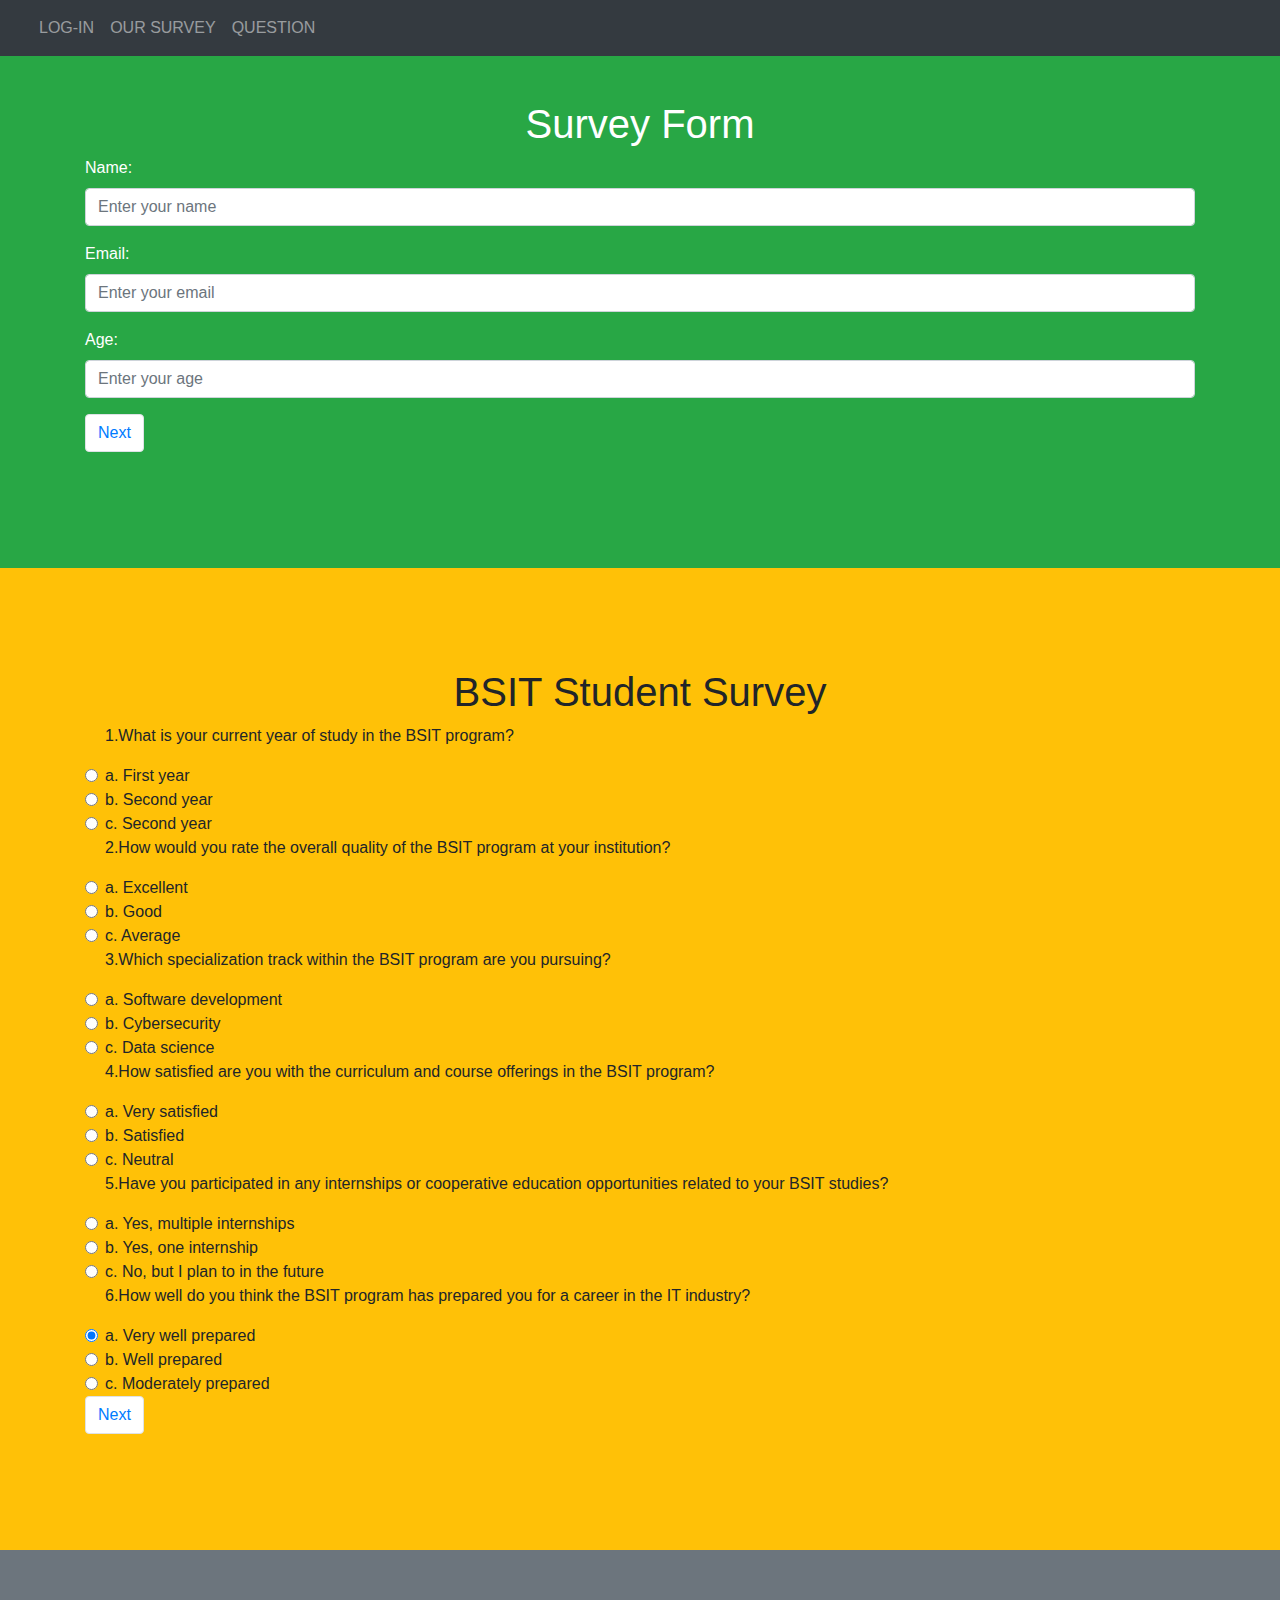
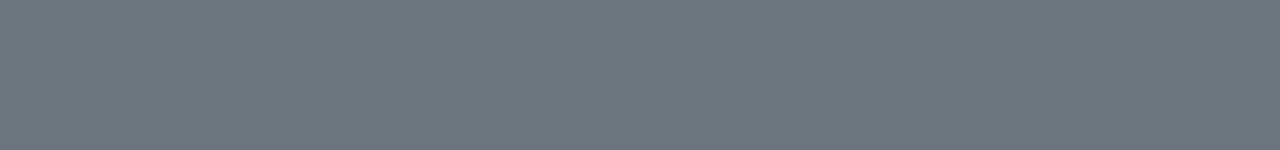
==== activity2.html @ d98e7592 "Add files via upload" ====
<html lang="en">
<head>
    <meta charset="UTF-8">
    <meta http-equiv="X-UA-Compatible" content="IE=edge">
    <meta name="viewport" content="width=device-width, initial-scale=1.0">
    <link rel="stylesheet" href="https://stackpath.bootstrapcdn.com/bootstrap/4.5.2/css/bootstrap.min.css">
    <link rel="stylesheet" href="rjfcss/form.css">
    <title>Document</title>
</head>
<body>
    <nav class="navbar navbar-expand-sm bg-dark navbar-dark fixed-top">
        <div class="container-fluid">
          <ul class="navbar-nav">
            <li class="nav-item">
              <a class="nav-link" href="#section1">LOG-IN</a>
            </li>
            <li class="nav-item">
              <a class="nav-link" href="#section2">OUR SURVEY</a>
            </li>
            <li class="nav-item">
              <a class="nav-link" href="#section3">QUESTION</a>
            </li>
          </ul>
        </div>
    </nav>
    <div id="section1" class="container-fluid bg-success text-white" style="padding:100px 20px;">
        <div class="container">
            <h1 class="text-center">Survey Form</h1>
            <form>
              <div class="form-group">
                <label for="name">Name:</label>
                <input type="text" class="form-control" id="name" placeholder="Enter your name" required>
              </div>
              <div class="form-group">
                <label for="email">Email:</label>
                <input type="email" class="form-control" id="email" placeholder="Enter your email" required>
              </div>
              <div class="form-group">
                <label for="age">Age:</label>
                <input type="number" class="form-control" id="age" placeholder="Enter your age" required>
              </div>
            </form>
            <div>
              <ul class="pagination">
                  <li class="page-item"><a class="page-link"  href="#section2">Next</a></li>
                </ul>
            </div>
          </div>
    </div>
    <div id="section2" class="container-fluid bg-warning" style="padding:100px 20px;">
      <h1 class="text-center">BSIT Student Survey</h1>
            <div class="container">
                <div class="form-check">
                  <p class="p">1.What is your current year of study in the BSIT program?</p>
                  <input type="radio" class="form-check-input" id="radio1" name="optradio" value="option1" checked >a. First year
                  <label class="form-check-label" for="radio1"></label>
                </div>
                <div class="form-check">
                  <input type="radio" class="form-check-input" id="radio2" name="optradio" value="option2">b. Second year
                  <label class="form-check-label" for="radio2"></label>
                </div>
                <div class="form-check">
                  <input type="radio" class="form-check-input" name="optradio" value="option3">c. Second year
                  <label class="form-check-label"></label>
                </div>
            </div>
            <div class="container">
                <div class="form-check">
                  <p class="p1">2.How would you rate the overall quality of the BSIT program at your institution?</p>
                  <input type="radio" class="form-check-input" id="radio1" name="optradio" value="option1" checked >a. Excellent
                  <label class="form-check-label" for="radio1"></label>
                </div>
                <div class="form-check">
                  <input type="radio" class="form-check-input" id="radio2" name="optradio" value="option2">b.  Good
                  <label class="form-check-label" for="radio2"></label>
                </div>
                <div class="form-check">
                  <input type="radio" class="form-check-input" name="optradio" value="option3">c. Average
                  <label class="form-check-label"></label>
                </div>
            </div>
            <div class="container">
              <div class="form-check">
                <p class="p1">3.Which specialization track within the BSIT program are you pursuing?</p>
                <input type="radio" class="form-check-input" id="radio1" name="optradio" value="option1" checked >a. Software development
                <label class="form-check-label" for="radio1"></label>
              </div>
              <div class="form-check">
                <input type="radio" class="form-check-input" id="radio2" name="optradio" value="option2">b.  Cybersecurity
                <label class="form-check-label" for="radio2"></label>
              </div>
              <div class="form-check">
                <input type="radio" class="form-check-input" name="optradio" value="option3">c. Data science
                <label class="form-check-label"></label>
              </div>
          </div>
          <div class="container">
            <div class="form-check">
              <p class="p1">4.How satisfied are you with the curriculum and course offerings in the BSIT program?</p>
              <input type="radio" class="form-check-input" id="radio1" name="optradio" value="option1" checked >a. Very satisfied
              <label class="form-check-label" for="radio1"></label>
            </div>
            <div class="form-check">
              <input type="radio" class="form-check-input" id="radio2" name="optradio" value="option2">b.  Satisfied
              <label class="form-check-label" for="radio2"></label>
            </div>
            <div class="form-check">
              <input type="radio" class="form-check-input" name="optradio" value="option3">c. Neutral
              <label class="form-check-label"></label>
            </div>
        </div>
        <div class="container">
          <div class="form-check">
            <p class="p1">5.Have you participated in any internships or cooperative education opportunities related to your BSIT studies?</p>
            <input type="radio" class="form-check-input" id="radio1" name="optradio" value="option1" checked >a. Yes, multiple internships
            <label class="form-check-label" for="radio1"></label>
          </div>
          <div class="form-check">
            <input type="radio" class="form-check-input" id="radio2" name="optradio" value="option2">b.  Yes, one internship
            <label class="form-check-label" for="radio2"></label>
          </div>
          <div class="form-check">
            <input type="radio" class="form-check-input" name="optradio" value="option3">c. No, but I plan to in the future
            <label class="form-check-label"></label>
          </div>
      </div>
      <div class="container">
        <div class="form-check">
          <p class="p1">6.How well do you think the BSIT program has prepared you for a career in the IT industry?</p>
          <input type="radio" class="form-check-input" id="radio1" name="optradio" value="option1" checked >a. Very well prepared
          <label class="form-check-label" for="radio1"></label>
        </div>
        <div class="form-check">
          <input type="radio" class="form-check-input" id="radio2" name="optradio" value="option2">b.  Well prepared
          <label class="form-check-label" for="radio2"></label>
        </div>
        <div class="form-check">
          <input type="radio" class="form-check-input" name="optradio" value="option3">c. Moderately prepared
          <label class="form-check-label"></label>
        </div>
        <div>
          <ul class="pagination">
              <li class="page-item"><a class="page-link"  href="#section3">Next</a></li>
            </ul>
        </div>
    </div>
  </div>
    <div id="section3" class="container-fluid bg-secondary text-white" style="padding:100px 20px;">
        
    </div>
    <script src="https://stackpath.bootstrapcdn.com/bootstrap/4.5.2/js/bootstrap.min.js"></script>
  </body>
</html>
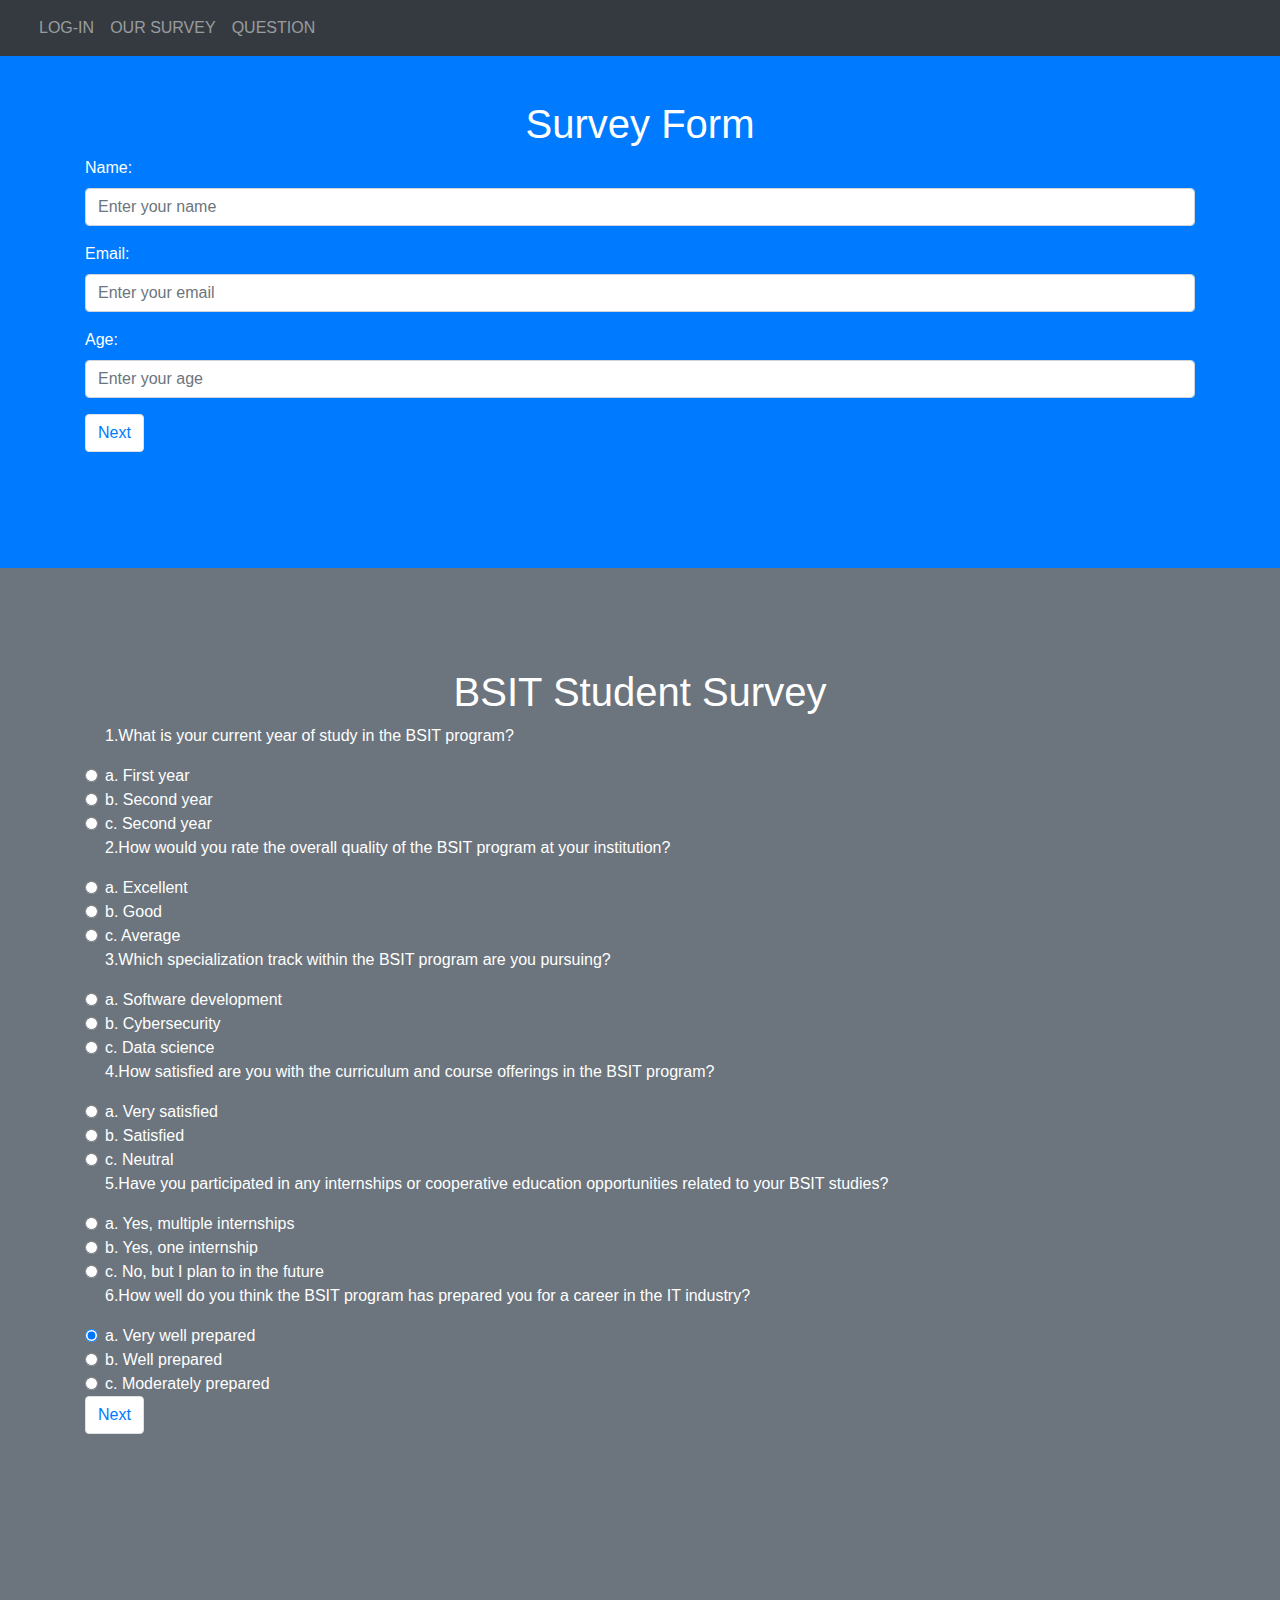
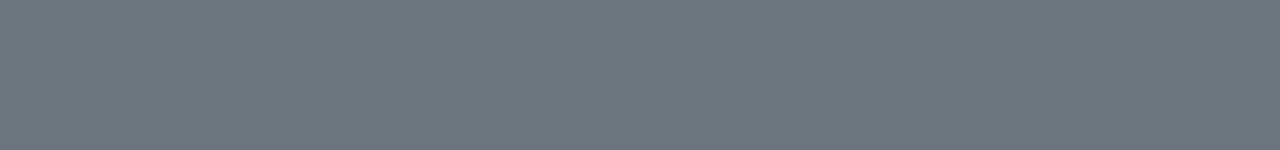
==== commit 9a6fbb69: "Add files via upload" ====
--- a/activity2.html
+++ b/activity2.html
@@ -23,7 +23,7 @@
           </ul>
         </div>
     </nav>
-    <div id="section1" class="container-fluid bg-success text-white" style="padding:100px 20px;">
+    <div id="section1" class="container-fluid bg-primary text-white" style="padding:100px 20px;">
         <div class="container">
             <h1 class="text-center">Survey Form</h1>
             <form>
@@ -47,7 +47,7 @@
             </div>
           </div>
     </div>
-    <div id="section2" class="container-fluid bg-warning" style="padding:100px 20px;">
+    <div id="section2" class="container-fluid bg-secondary text-white" style="padding:100px 20px;">
       <h1 class="text-center">BSIT Student Survey</h1>
             <div class="container">
                 <div class="form-check">
